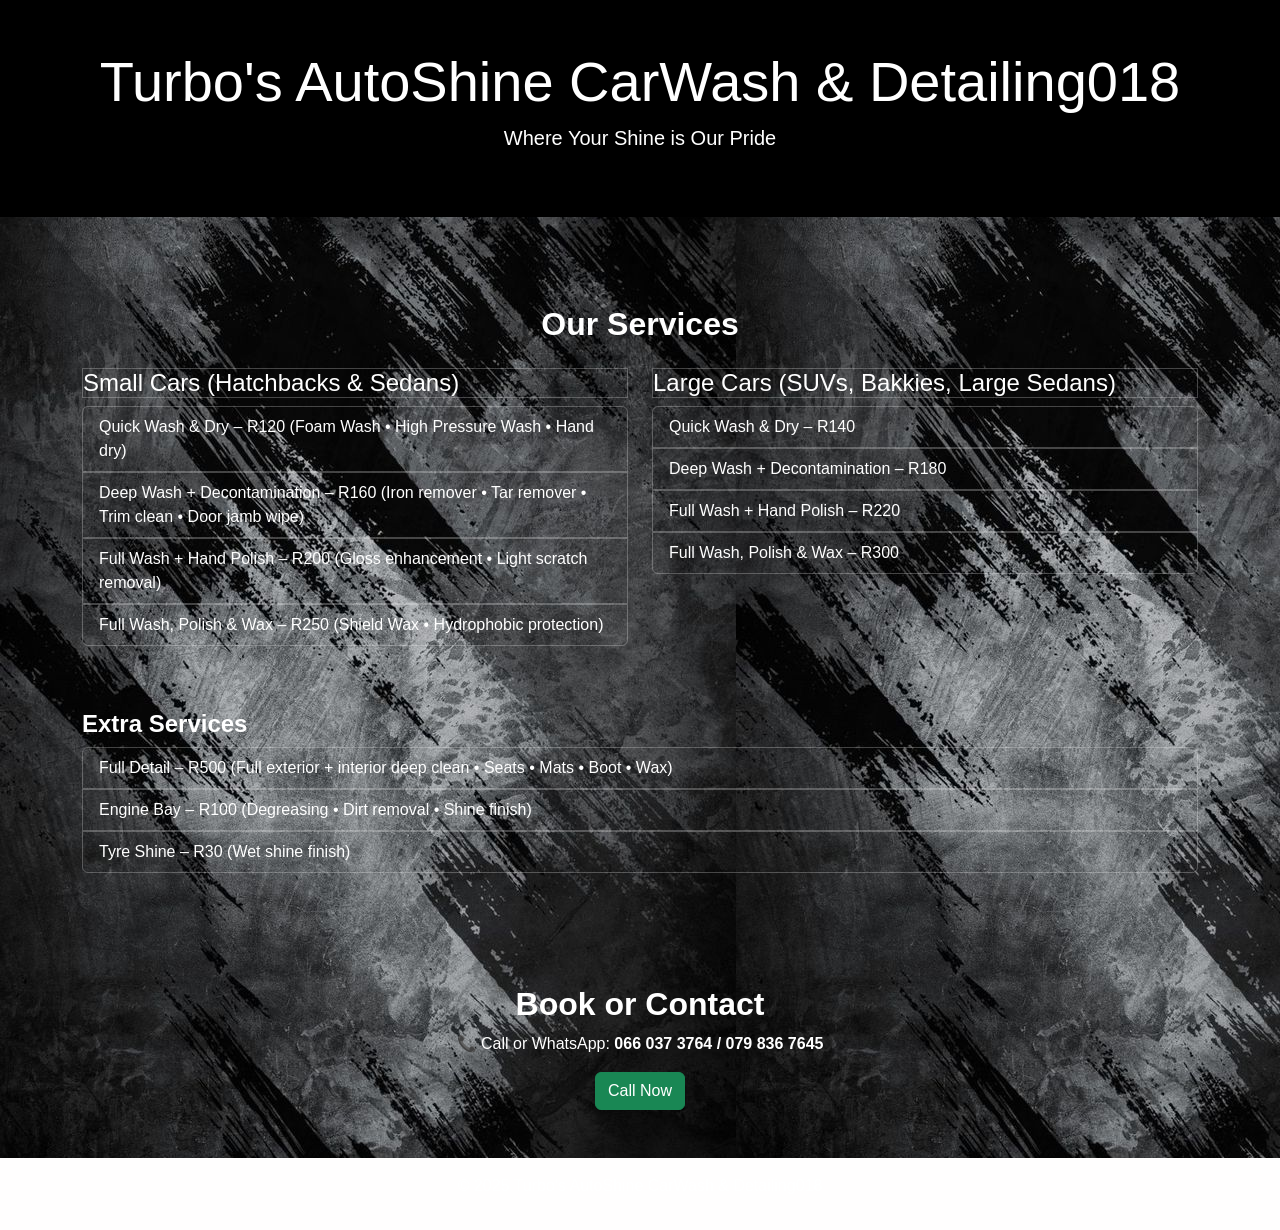
==== index.html @ 42264ca5 "website change" ====
<!DOCTYPE html>
<html lang="en">
<head>
  <meta charset="UTF-8">
  <meta name="viewport" content="width=device-width, initial-scale=1.0">
  <title>Turbo's AutoShine CarWash</title>

  <link href="https://cdn.jsdelivr.net/npm/bootstrap@5.3.2/dist/css/bootstrap.min.css" rel="stylesheet">
  <link href="https://cdnjs.cloudflare.com/ajax/libs/animate.css/4.1.1/animate.min.css" rel="stylesheet">
  <link rel="stylesheet" href="styles.css">

  <style>
    /* Make all service text white */
    .service-section h4,
    .service-section .list-group-item,
    .extra-services .list-group-item {
      color: white !important;
      background-color: transparent !important;
      border: 1px solid rgba(255,255,255,0.25) !important;
    }

    /* Make contact text white */
    .contact-text {
      color: white !important;
    }

    /* Logo styling */
    .top-logo {
      position: absolute;
      top: 20px;
      right: 20px;
      width: 90px;
    }
  </style>
</head>

<body>

  <!-- Logo -->
  <img src="your-logo.png" alt="Logo" class="top-logo">

  <!-- Hero Section -->
  <section class="hero animate__animated animate__fadeInDown text-center text-white py-5">
    <div class="container">
      <h1 class="display-4">Turbo's AutoShine CarWash & Detailing018</h1>
      <p class="lead">Where Your Shine is Our Pride</p>
    </div>
  </section>

  <!-- Services Section -->
  <section class="container py-5 animate__animated animate__fadeInUp">

    <h2 class="section-title text-center text-white">Our Services</h2>

    <div class="row mt-4">

      <!-- Small Cars -->
      <div class="col-md-6 service-section">
        <h4>Small Cars (Hatchbacks & Sedans)</h4>
        <ul class="list-group mb-4">
          <li class="list-group-item">Quick Wash & Dry – R120 (Foam Wash • High Pressure Wash • Hand dry)</li>
          <li class="list-group-item">Deep Wash + Decontamination – R160 (Iron remover • Tar remover • Trim clean • Door jamb wipe)</li>
          <li class="list-group-item">Full Wash + Hand Polish – R200 (Gloss enhancement • Light scratch removal)</li>
          <li class="list-group-item">Full Wash, Polish & Wax – R250 (Shield Wax • Hydrophobic protection)</li>
        </ul>
      </div>

      <!-- Large Cars -->
      <div class="col-md-6 service-section">
        <h4>Large Cars (SUVs, Bakkies, Large Sedans)</h4>
        <ul class="list-group mb-4">
          <li class="list-group-item">Quick Wash & Dry – R140</li>
          <li class="list-group-item">Deep Wash + Decontamination – R180</li>
          <li class="list-group-item">Full Wash + Hand Polish – R220</li>
          <li class="list-group-item">Full Wash, Polish & Wax – R300</li>
        </ul>
      </div>

    </div>

    <!-- Extra Services -->
    <h4 class="section-title text-white">Extra Services</h4>

    <ul class="list-group mb-4 extra-services">
      <li class="list-group-item">Full Detail – R500 (Full exterior + interior deep clean • Seats • Mats • Boot • Wax)</li>
      <li class="list-group-item">Engine Bay – R100 (Degreasing • Dirt removal • Shine finish)</li>
      <li class="list-group-item">Tyre Shine – R30 (Wet shine finish)</li>
    </ul>

  </section>

  <!-- Contact Section -->
  <section class="container text-center mb-5 animate__animated animate__fadeIn">
    <h2 class="section-title text-white">Book or Contact</h2>

    <p class="contact-text">📞 Call or WhatsApp: <strong>066 037 3764 / 079 836 7645</strong></p>

    <a href="tel:+27798367645" class="btn btn-success">Call Now</a>
  </section>

  <!-- Footer -->
  <footer class="footer animate__animated animate__fadeInUp text-center text-white py-3">
    <p>&copy; 2025 Turbo's AutoShine CarWash & Detailing018</p>
  </footer>

  <script src="https://cdn.jsdelivr.net/npm/bootstrap@5.3.2/dist/js/bootstrap.bundle.min.js"></script>
</body>
</html>
---- styles.css ----
body {
      font-family: 'Segoe UI', sans-serif;
      background-color: #f8f9fa;
      background-image: url(background.jpg);
    }
    .hero {
      background-color: #000;
      color: #fff;
      padding: 80px 20px;
      text-align: center;
    }
    .section-title {
      margin-top: 40px;
      color: #00cc44;
      font-weight: bold;

    }
    .price-card {
      border: 2px solid #00cc44;
      border-radius: 10px;
      margin-bottom: 20px;
      transition: transform 0.3s ease;
    }
    .price-card:hover {
      transform: scale(1.03);
    }
    .footer {
      background-color: #fffefe;
      color: #fff;
      padding: 20px 0;
      text-align: center;
    }
    .btn-green {
      background-color: #00cc44;
      color: #fff;
    }
    .btn-green:hover {
      background-color: #009933;
    }
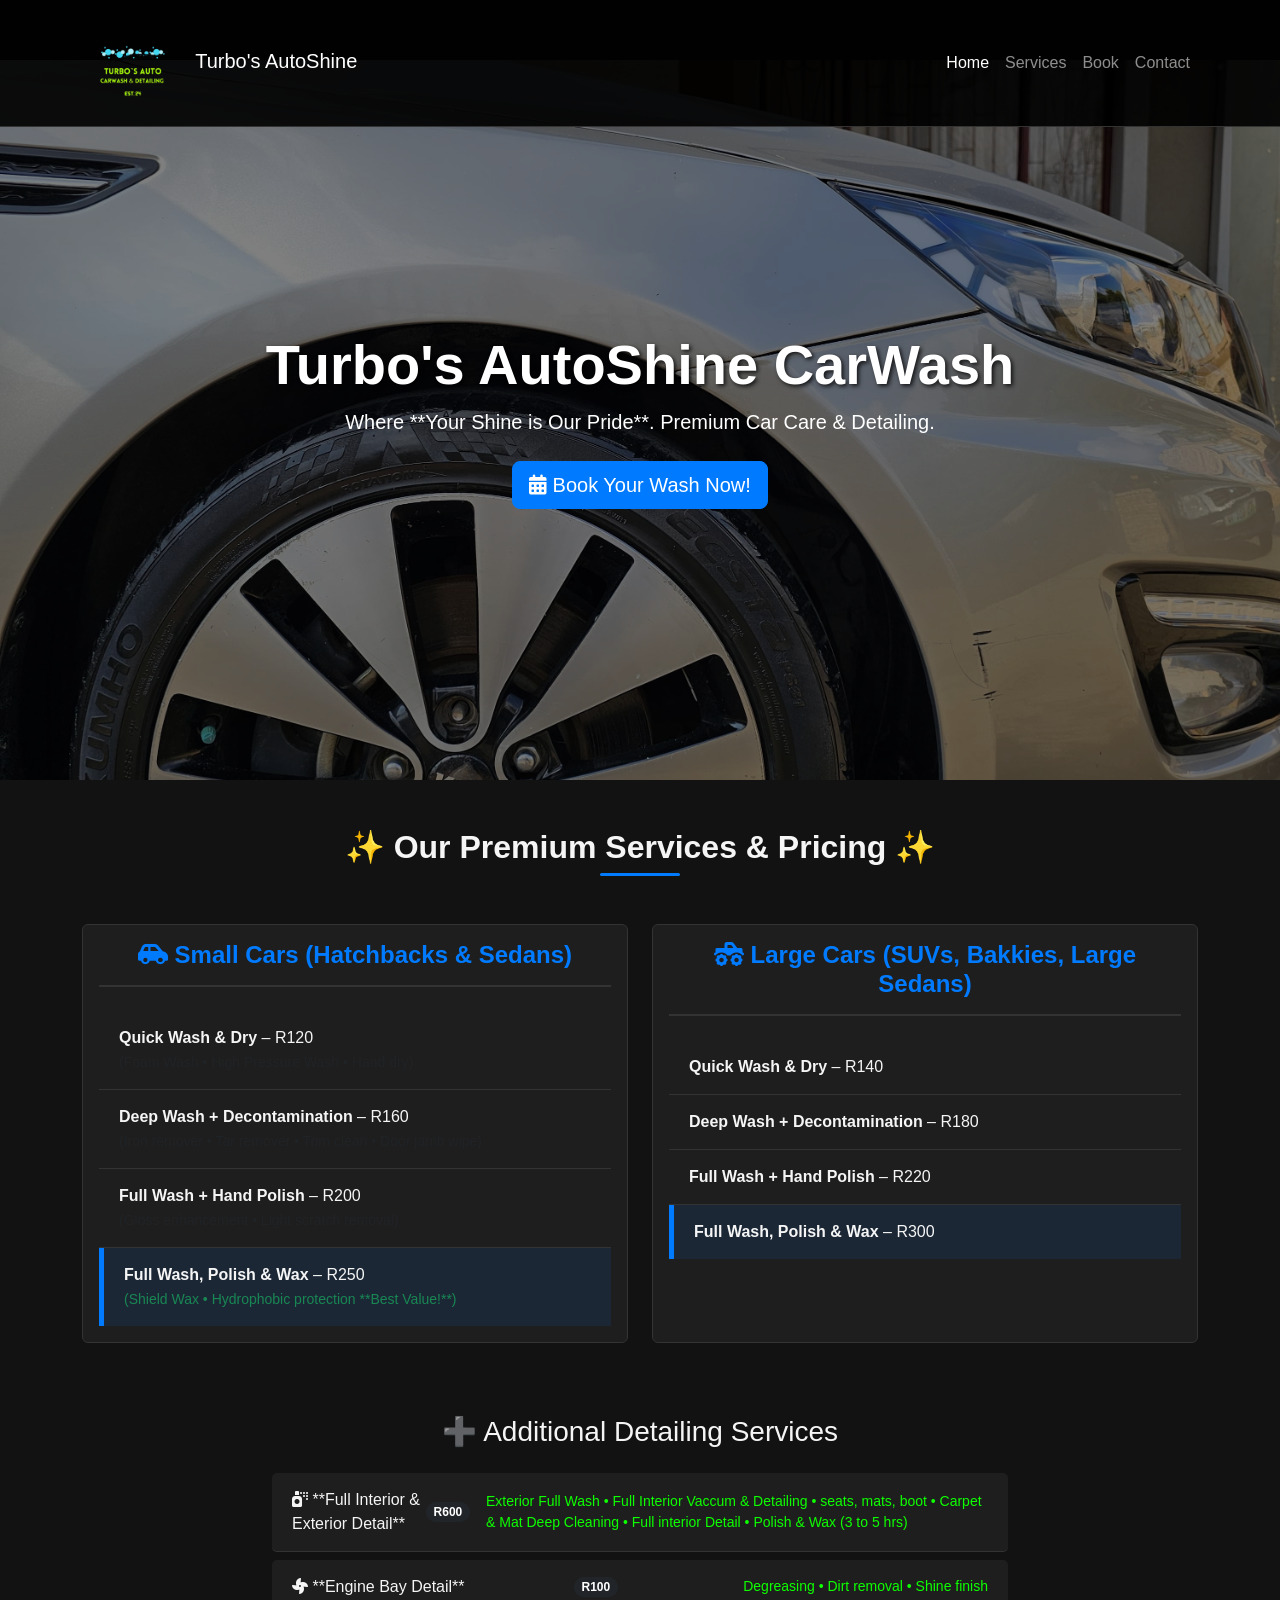
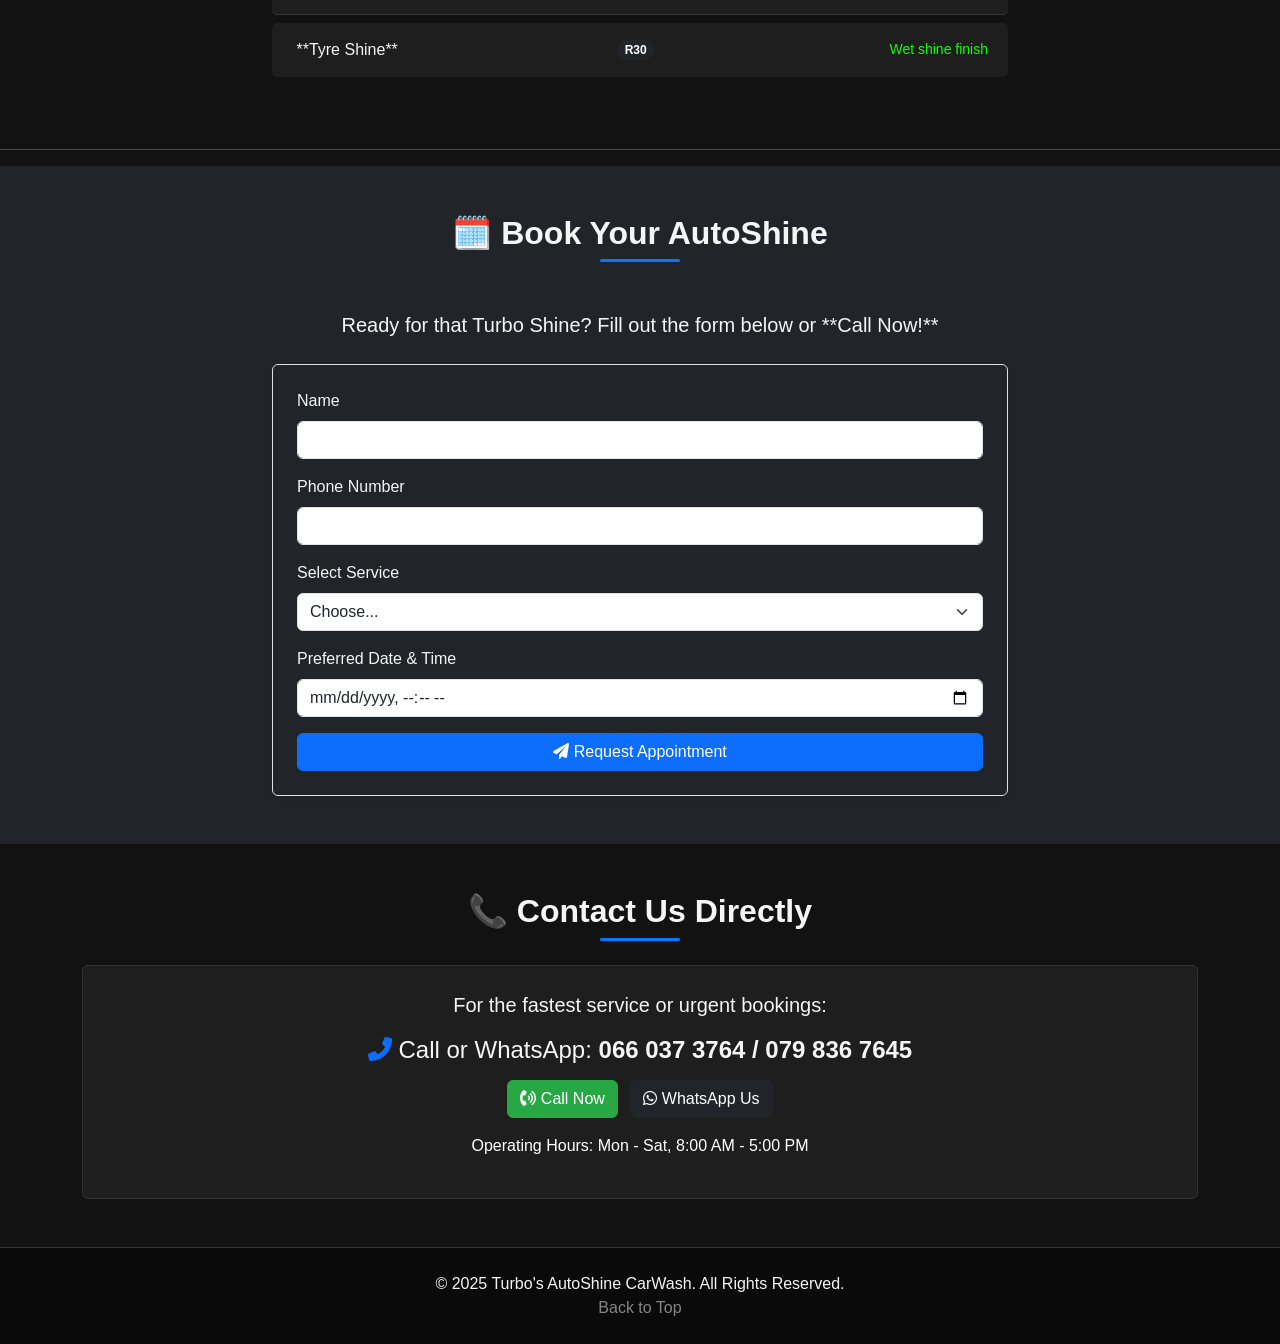
==== commit a6208c8e: "carwash" ====
--- a/index.html
+++ b/index.html
@@ -3,106 +3,254 @@
 <head>
   <meta charset="UTF-8">
   <meta name="viewport" content="width=device-width, initial-scale=1.0">
-  <title>Turbo's AutoShine CarWash</title>
+  <title>Turbo's AutoShine CarWash | Premium Detailing Services</title>
 
   <link href="https://cdn.jsdelivr.net/npm/bootstrap@5.3.2/dist/css/bootstrap.min.css" rel="stylesheet">
   <link href="https://cdnjs.cloudflare.com/ajax/libs/animate.css/4.1.1/animate.min.css" rel="stylesheet">
-  <link rel="stylesheet" href="styles.css">
-
-  <style>
-    /* Make all service text white */
-    .service-section h4,
-    .service-section .list-group-item,
-    .extra-services .list-group-item {
-      color: white !important;
-      background-color: transparent !important;
-      border: 1px solid rgba(255,255,255,0.25) !important;
-    }
-
-    /* Make contact text white */
-    .contact-text {
-      color: white !important;
-    }
-
-    /* Logo styling */
-    .top-logo {
-      position: absolute;
-      top: 20px;
-      right: 20px;
-      width: 90px;
-    }
-  </style>
+  <link rel="stylesheet" href="styles.css"> 
+  <link rel="stylesheet" href="https://cdnjs.cloudflare.com/ajax/libs/font-awesome/6.0.0-beta3/css/all.min.css">
 </head>
 
 <body>
 
-  <!-- Logo -->
-  <img src="your-logo.png" alt="Logo" class="top-logo">
-
-  <!-- Hero Section -->
-  <section class="hero animate__animated animate__fadeInDown text-center text-white py-5">
+  <div class="modal fade" id="successModal" tabindex="-1" aria-labelledby="successModalLabel" aria-hidden="true">
+    <div class="modal-dialog modal-dialog-centered">
+      <div class="modal-content">
+        <div class="modal-header bg-success text-white">
+          <h5 class="modal-title" id="successModalLabel">✅ Request Sent Successfully!</h5>
+          <button type="button" class="btn-close btn-close-white" data-bs-dismiss="modal" aria-label="Close"></button>
+        </div>
+        <div class="modal-body text-dark">
+          <p>Thank you for booking with **Turbo's AutoShine**!</p>
+          <p>Your request has been sent and will be **confirmed via WhatsApp or SMS** shortly. Please ensure your phone number is correct.</p>
+          <p class="small mt-3">We look forward to shining your ride!</p>
+        </div>
+        <div class="modal-footer">
+          <button type="button" class="btn btn-secondary" data-bs-dismiss="modal">Close</button>
+        </div>
+      </div>
+    </div>
+  </div>
+
+
+  <nav class="navbar navbar-expand-lg navbar-dark fixed-top">
     <div class="container">
-      <h1 class="display-4">Turbo's AutoShine CarWash & Detailing018</h1>
-      <p class="lead">Where Your Shine is Our Pride</p>
-    </div>
+      <a class="navbar-brand" href="#">
+        <img src="turboscarwashlogo2025.png" alt="Turbo's AutoShine Logo" class="nav-logo me-2">
+        Turbo's AutoShine
+      </a>
+      <button class="navbar-toggler" type="button" data-bs-toggle="collapse" data-bs-target="#navbarNav" aria-controls="navbarNav" aria-expanded="false" aria-label="Toggle navigation">
+        <span class="navbar-toggler-icon"></span>
+      </button>
+      <div class="collapse navbar-collapse" id="navbarNav">
+        <ul class="navbar-nav ms-auto">
+          <li class="nav-item">
+            <a class="nav-link active" aria-current="page" href="#hero">Home</a>
+          </li>
+          <li class="nav-item">
+            <a class="nav-link" href="#services">Services</a>
+          </li>
+          <li class="nav-item">
+            <a class="nav-link" href="#booking">Book</a>
+          </li>
+          <li class="nav-item">
+            <a class="nav-link" href="#contact">Contact</a>
+          </li>
+        </ul>
+      </div>
+    </div>
+  </nav>
+
+  <header id="hero" class="hero-section text-center text-white d-flex align-items-center">
+    <div class="container animate__animated animate__fadeInDown">
+      <h1 class="display-3 fw-bold">Turbo's AutoShine CarWash</h1>
+      <p class="lead mb-4">Where **Your Shine is Our Pride**. Premium Car Care & Detailing.</p>
+      <a href="#booking" class="btn btn-primary btn-lg animate__animated animate__pulse animate__infinite">
+        <i class="fas fa-calendar-alt"></i> Book Your Wash Now!
+      </a>
+    </div>
+  </header>
+
+  <section id="services" class="container py-5">
+    <h2 class="section-title text-center mb-5 animate__animated animate__fadeIn">✨ Our Premium Services & Pricing ✨</h2>
+    
+    <div class="row">
+
+      <div class="col-lg-6 mb-4 animate__animated animate__fadeInLeft">
+        <div class="card service-card h-100">
+          <div class="card-body">
+            <h4 class="card-title text-center mb-4"><i class="fas fa-car-side"></i> Small Cars (Hatchbacks & Sedans)</h4>
+            <ul class="list-group list-group-flush">
+              <li class="list-group-item">
+                <span class="fw-bold">Quick Wash & Dry</span> – R120 
+                <br><small class="text-muted">(Foam Wash • High Pressure Wash • Hand dry)</small>
+              </li>
+              <li class="list-group-item">
+                <span class="fw-bold">Deep Wash + Decontamination</span> – R160 
+                <br><small class="text-muted">(Iron remover • Tar remover • Trim clean • Door jamb wipe)</small>
+              </li>
+              <li class="list-group-item">
+                <span class="fw-bold">Full Wash + Hand Polish</span> – R200 
+                <br><small class="text-muted">(Gloss enhancement • Light scratch removal)</small>
+              </li>
+              <li class="list-group-item highlight-item">
+                <span class="fw-bold">Full Wash, Polish & Wax</span> – R250 
+                <br><small class="text-success">(Shield Wax • Hydrophobic protection **Best Value!**)</small>
+              </li>
+            </ul>
+          </div>
+        </div>
+      </div>
+
+      <div class="col-lg-6 mb-4 animate__animated animate__fadeInRight">
+        <div class="card service-card h-100">
+          <div class="card-body">
+            <h4 class="card-title text-center mb-4"><i class="fas fa-truck-monster"></i> Large Cars (SUVs, Bakkies, Large Sedans)</h4>
+            <ul class="list-group list-group-flush">
+              <li class="list-group-item"><span class="fw-bold">Quick Wash & Dry</span> – R140</li>
+              <li class="list-group-item"><span class="fw-bold">Deep Wash + Decontamination</span> – R180</li>
+              <li class="list-group-item"><span class="fw-bold">Full Wash + Hand Polish</span> – R220</li>
+              <li class="list-group-item highlight-item"><span class="fw-bold">Full Wash, Polish & Wax</span> – R300</li>
+            </ul>
+          </div>
+        </div>
+      </div>
+    </div>
+
+    <h3 class="text-center mt-5 mb-4 animate__animated animate__fadeIn">➕ Additional Detailing Services</h3>
+    <div class="row justify-content-center animate__animated animate__fadeInUp">
+      <div class="col-lg-8">
+        <ul class="list-group list-group-flush extra-services-list">
+          <li class="list-group-item d-flex justify-content-between align-items-center">
+            <span><i class="fas fa-spray-can"></i> **Full Interior & Exterior Detail**</span>
+            <span class="badge bg-dark rounded-pill">R600</span>
+            <small class="ms-3 text-muted">Exterior Full Wash • Full Interior Vaccum & Detailing • seats, mats, boot • Carpet & Mat Deep Cleaning • Full interior Detail • Polish & Wax (3 to 5 hrs)</small>
+          </li>
+          <li class="list-group-item d-flex justify-content-between align-items-center">
+            <span><i class="fas fa-fan"></i> **Engine Bay Detail**</span>
+            <span class="badge bg-dark rounded-pill">R100</span>
+            <small class="ms-3 text-muted">Degreasing • Dirt removal • Shine finish</small>
+          </li>
+          <li class="list-group-item d-flex justify-content-between align-items-center">
+            <span><i class="fas fa-tire"></i> **Tyre Shine**</span>
+            <span class="badge bg-dark rounded-pill">R30</span>
+            <small class="ms-3 text-muted">Wet shine finish</small>
+          </li>
+        </ul>
+      </div>
+    </div>
+
   </section>
 
-  <!-- Services Section -->
-  <section class="container py-5 animate__animated animate__fadeInUp">
-
-    <h2 class="section-title text-center text-white">Our Services</h2>
-
-    <div class="row mt-4">
-
-      <!-- Small Cars -->
-      <div class="col-md-6 service-section">
-        <h4>Small Cars (Hatchbacks & Sedans)</h4>
-        <ul class="list-group mb-4">
-          <li class="list-group-item">Quick Wash & Dry – R120 (Foam Wash • High Pressure Wash • Hand dry)</li>
-          <li class="list-group-item">Deep Wash + Decontamination – R160 (Iron remover • Tar remover • Trim clean • Door jamb wipe)</li>
-          <li class="list-group-item">Full Wash + Hand Polish – R200 (Gloss enhancement • Light scratch removal)</li>
-          <li class="list-group-item">Full Wash, Polish & Wax – R250 (Shield Wax • Hydrophobic protection)</li>
-        </ul>
-      </div>
-
-      <!-- Large Cars -->
-      <div class="col-md-6 service-section">
-        <h4>Large Cars (SUVs, Bakkies, Large Sedans)</h4>
-        <ul class="list-group mb-4">
-          <li class="list-group-item">Quick Wash & Dry – R140</li>
-          <li class="list-group-item">Deep Wash + Decontamination – R180</li>
-          <li class="list-group-item">Full Wash + Hand Polish – R220</li>
-          <li class="list-group-item">Full Wash, Polish & Wax – R300</li>
-        </ul>
-      </div>
-
-    </div>
-
-    <!-- Extra Services -->
-    <h4 class="section-title text-white">Extra Services</h4>
-
-    <ul class="list-group mb-4 extra-services">
-      <li class="list-group-item">Full Detail – R500 (Full exterior + interior deep clean • Seats • Mats • Boot • Wax)</li>
-      <li class="list-group-item">Engine Bay – R100 (Degreasing • Dirt removal • Shine finish)</li>
-      <li class="list-group-item">Tyre Shine – R30 (Wet shine finish)</li>
-    </ul>
-
+  <hr>
+
+  <section id="booking" class="py-5 bg-dark">
+    <div class="container">
+      <h2 class="section-title text-center mb-5 animate__animated animate__fadeIn">🗓️ Book Your AutoShine</h2>
+      <div class="row justify-content-center">
+        <div class="col-lg-8">
+          <p class="text-center mb-4 lead">Ready for that Turbo Shine? Fill out the form below or **Call Now!**</p>
+          
+          <form 
+            id="bookingForm" 
+            action="https://formspree.io/f/xwpgpaoy"  method="POST" 
+            class="p-4 border rounded shadow-sm animate__animated animate__fadeInUp"
+          >
+            <div class="mb-3">
+              <label for="name" class="form-label">Name</label>
+              <input type="text" class="form-control" id="name" name="Name" required> </div>
+            
+            <div class="mb-3">
+              <label for="phone" class="form-label">Phone Number</label>
+              <input type="tel" class="form-control" id="phone" name="Phone Number" required> </div>
+            
+            <div class="mb-3">
+              <label for="service" class="form-label">Select Service</label>
+              <select class="form-select" id="service" name="Service Package" required> <option selected disabled value="">Choose...</option>
+                <option>Small Car: Quick Wash & Dry - (R120)</option>
+                <option>Small Car: DeepWash & Decontamination - (R160)</option>
+                <option>Small Car: Full Wash & Hand Polish (R200)</option>
+                <option>Small Car: Full Wash, Polish & Wax - (R250)</option>
+                <option>Large Car: Quick Wash & Dry - (R140)</option>
+                <option>Small Car: DeepWash & Decontamination - (R180)</option>
+                <option>Small Car: Full Wash & Hand Polish (R220)</option>
+                <option>Large Car: Full Wash, Polish & Wax - (R300)</option>
+                <option>Full Detail (R600)</option>
+                <option>Other / Custom</option>
+              </select>
+            </div>
+            
+            <div class="mb-3">
+              <label for="appointmentDate" class="form-label">Preferred Date & Time</label>
+              <input type="datetime-local" class="form-control" id="appointmentDate" name="Preferred Date & Time"> </div>
+            
+            <button type="submit" class="btn btn-primary w-100"><i class="fas fa-paper-plane"></i> Request Appointment</button> 
+          </form>
+        </div>
+      </div>
+    </div>
   </section>
 
-  <!-- Contact Section -->
-  <section class="container text-center mb-5 animate__animated animate__fadeIn">
-    <h2 class="section-title text-white">Book or Contact</h2>
-
-    <p class="contact-text">📞 Call or WhatsApp: <strong>066 037 3764 / 079 836 7645</strong></p>
-
-    <a href="tel:+27798367645" class="btn btn-success">Call Now</a>
+  <section id="contact" class="container text-center py-5">
+    <h2 class="section-title mb-4 animate__animated animate__fadeIn">📞 Contact Us Directly</h2>
+    
+    <div class="contact-info p-4 border rounded animate__animated animate__fadeInUp">
+      <p class="lead">For the fastest service or urgent bookings:</p>
+      <p class="h4 mb-3">
+        <i class="fas fa-phone-alt text-primary"></i> Call or WhatsApp: 
+        <br class="d-md-none">
+        <strong>066 037 3764 / 079 836 7645</strong>
+      </p>
+
+      <a href="tel:+27798367645" class="btn btn-success me-2"><i class="fas fa-phone-volume"></i> Call Now</a>
+      <a href="https://wa.me/27798367645" class="btn btn-dark"><i class="fab fa-whatsapp"></i> WhatsApp Us</a>
+      
+      <p class="mt-3 text-muted">Operating Hours: Mon - Sat, 8:00 AM - 5:00 PM</p>
+    </div>
+
   </section>
 
-  <!-- Footer -->
-  <footer class="footer animate__animated animate__fadeInUp text-center text-white py-3">
-    <p>&copy; 2025 Turbo's AutoShine CarWash & Detailing018</p>
+  <footer class="footer text-center py-4">
+    <p class="m-0">&copy; 2025 Turbo's AutoShine CarWash. All Rights Reserved.</p>
+    <p class="m-0"><a href="#hero" class="text-white-50 text-decoration-none">Back to Top</a></p>
   </footer>
 
+  <script>
+    document.addEventListener('DOMContentLoaded', () => {
+        const form = document.getElementById('bookingForm');
+        
+        form.addEventListener('submit', async function (event) {
+            // Prevent the default form submission (which reloads the page)
+            event.preventDefault(); 
+            
+            // Get the Formspree action URL
+            const action = event.target.action;
+            const data = new FormData(event.target);
+            
+            // Submit the form data to Formspree
+            const response = await fetch(action, {
+                method: 'POST',
+                body: data,
+                headers: {
+                    'Accept': 'application/json'
+                }
+            });
+
+            if (response.ok) {
+                // 1. Show the success message modal (text confirmation)
+                const successModal = new bootstrap.Modal(document.getElementById('successModal'));
+                successModal.show();
+                
+                // 2. Clear the form fields
+                form.reset();
+
+            } else {
+                // Form submission failed 
+                alert("Oops! There was a problem sending your request. Please try again or call us.");
+            }
+        });
+    });
+  </script>
   <script src="https://cdn.jsdelivr.net/npm/bootstrap@5.3.2/dist/js/bootstrap.bundle.min.js"></script>
 </body>
-</html>
+</html>
--- a/styles.css
+++ b/styles.css
@@ -1,39 +1,149 @@
+/* General Body and Typography */
 body {
-      font-family: 'Segoe UI', sans-serif;
-      background-color: #f8f9fa;
-      background-image: url(background.jpg);
-    }
-    .hero {
-      background-color: #000;
-      color: #fff;
-      padding: 80px 20px;
-      text-align: center;
-    }
-    .section-title {
-      margin-top: 40px;
-      color: #00cc44;
-      font-weight: bold;
+    background-color: #121212; /* Dark background */
+    color: #f5f5f5; /* Light text for contrast */
+    font-family: 'Segoe UI', Tahoma, Geneva, Verdana, sans-serif;
+    padding-top: 60px; /* Space for fixed navbar */
+}
 
-    }
-    .price-card {
-      border: 2px solid #00cc44;
-      border-radius: 10px;
-      margin-bottom: 20px;
-      transition: transform 0.3s ease;
-    }
-    .price-card:hover {
-      transform: scale(1.03);
-    }
-    .footer {
-      background-color: #fffefe;
-      color: #fff;
-      padding: 20px 0;
-      text-align: center;
-    }
-    .btn-green {
-      background-color: #00cc44;
-      color: #fff;
-    }
-    .btn-green:hover {
-      background-color: #009933;
-    }+a {
+    color: #007bff; /* Bootstrap primary color */
+    text-decoration: none;
+}
+
+a:hover {
+    color: #0056b3;
+}
+.section-title {
+    font-weight: 700;
+    color: #f5f5f5;
+    position: relative;
+    padding-bottom: 10px;
+}
+
+.section-title::after {
+    content: '';
+    position: absolute;
+    left: 50%;
+    bottom: 0;
+    transform: translateX(-50%);
+    height: 3px;
+    width: 80px;
+    background-color: #007bff; /* Primary color separator */
+    border-radius: 2px;
+}
+
+/* --- Navigation --- */
+.navbar {
+    background-color: rgba(0, 0, 0, 0.9); /* Slightly transparent dark background */
+    border-bottom: 1px solid #333;
+}
+
+.nav-logo {
+    width: 100px; /* Smaller logo in navbar */
+}
+
+/* --- Hero Section --- */
+.hero-section {
+    min-height: 80vh;
+    background: url('13.jpg') no-repeat center center/cover; /* REPLACE with your image */
+    background-attachment: fixed; /* Parallax effect */
+    position: relative;
+    padding: 150px 0;
+}
+
+.hero-section::before {
+    content: '';
+    position: absolute;
+    top: 0;
+    left: 0;
+    right: 0;
+    bottom: 0;
+    background-color: rgba(0, 0, 0, 0.5); /* Dark overlay for text readability */
+}
+
+.hero-section .container {
+    position: relative;
+    z-index: 10;
+}
+
+.hero-section h1 {
+    font-size: 3.5rem;
+    text-shadow: 2px 2px 4px rgba(0, 0, 0, 0.8);
+}
+
+.hero-section .btn-primary {
+    background-color: #007bff;
+    border-color: #007bff;
+    transition: all 0.3s ease;
+}
+#services .extra-services-list .text-muted {
+    color: #0eff01 !important; /* Example: Changed to a bright yellow */
+}
+#contact p.text-muted {
+    color: #ffffff !important; /* Example: Changed to White */
+}
+.hero-section .btn-primary:hover {
+    background-color: #0056b3;
+    border-color: #0056b3;
+    transform: scale(1.05);
+}
+
+/* --- Services Section --- */
+.service-card {
+    background-color: #1e1e1e; /* Slightly lighter dark background for cards */
+    border: 1px solid #333;
+    transition: transform 0.3s ease, box-shadow 0.3s ease;
+}
+
+.service-card:hover {
+    transform: translateY(-5px);
+    box-shadow: 0 10px 20px rgba(0, 0, 0, 0.5);
+}
+
+.service-card .card-title {
+    color: #007bff;
+    font-weight: 600;
+    border-bottom: 2px solid #333;
+    padding-bottom: 15px;
+}
+
+.list-group-item {
+    background-color: transparent !important;
+    color: #f5f5f5 !important;
+    border-color: #333 !important;
+    padding: 15px 20px;
+}
+
+.highlight-item {
+    background-color: rgba(0, 123, 255, 0.1) !important; /* Light blue tint for best value */
+    border-left: 5px solid #007bff !important;
+}
+
+.extra-services-list .list-group-item {
+    background-color: #1e1e1e !important;
+    margin-bottom: 8px;
+    border-radius: 5px;
+}
+
+/* --- Footer --- */
+.footer {
+    background-color: #0a0a0a;
+    border-top: 1px solid #333;
+}
+
+/* --- Contact Info --- */
+.contact-info {
+    background-color: #1e1e1e;
+    border-color: #333 !important;
+}
+
+.contact-info .btn-success {
+    background-color: #28a745;
+    border-color: #28a745;
+}
+
+.contact-info .btn-success:hover {
+    background-color: #1e7e34;
+    border-color: #1c7430;
+}
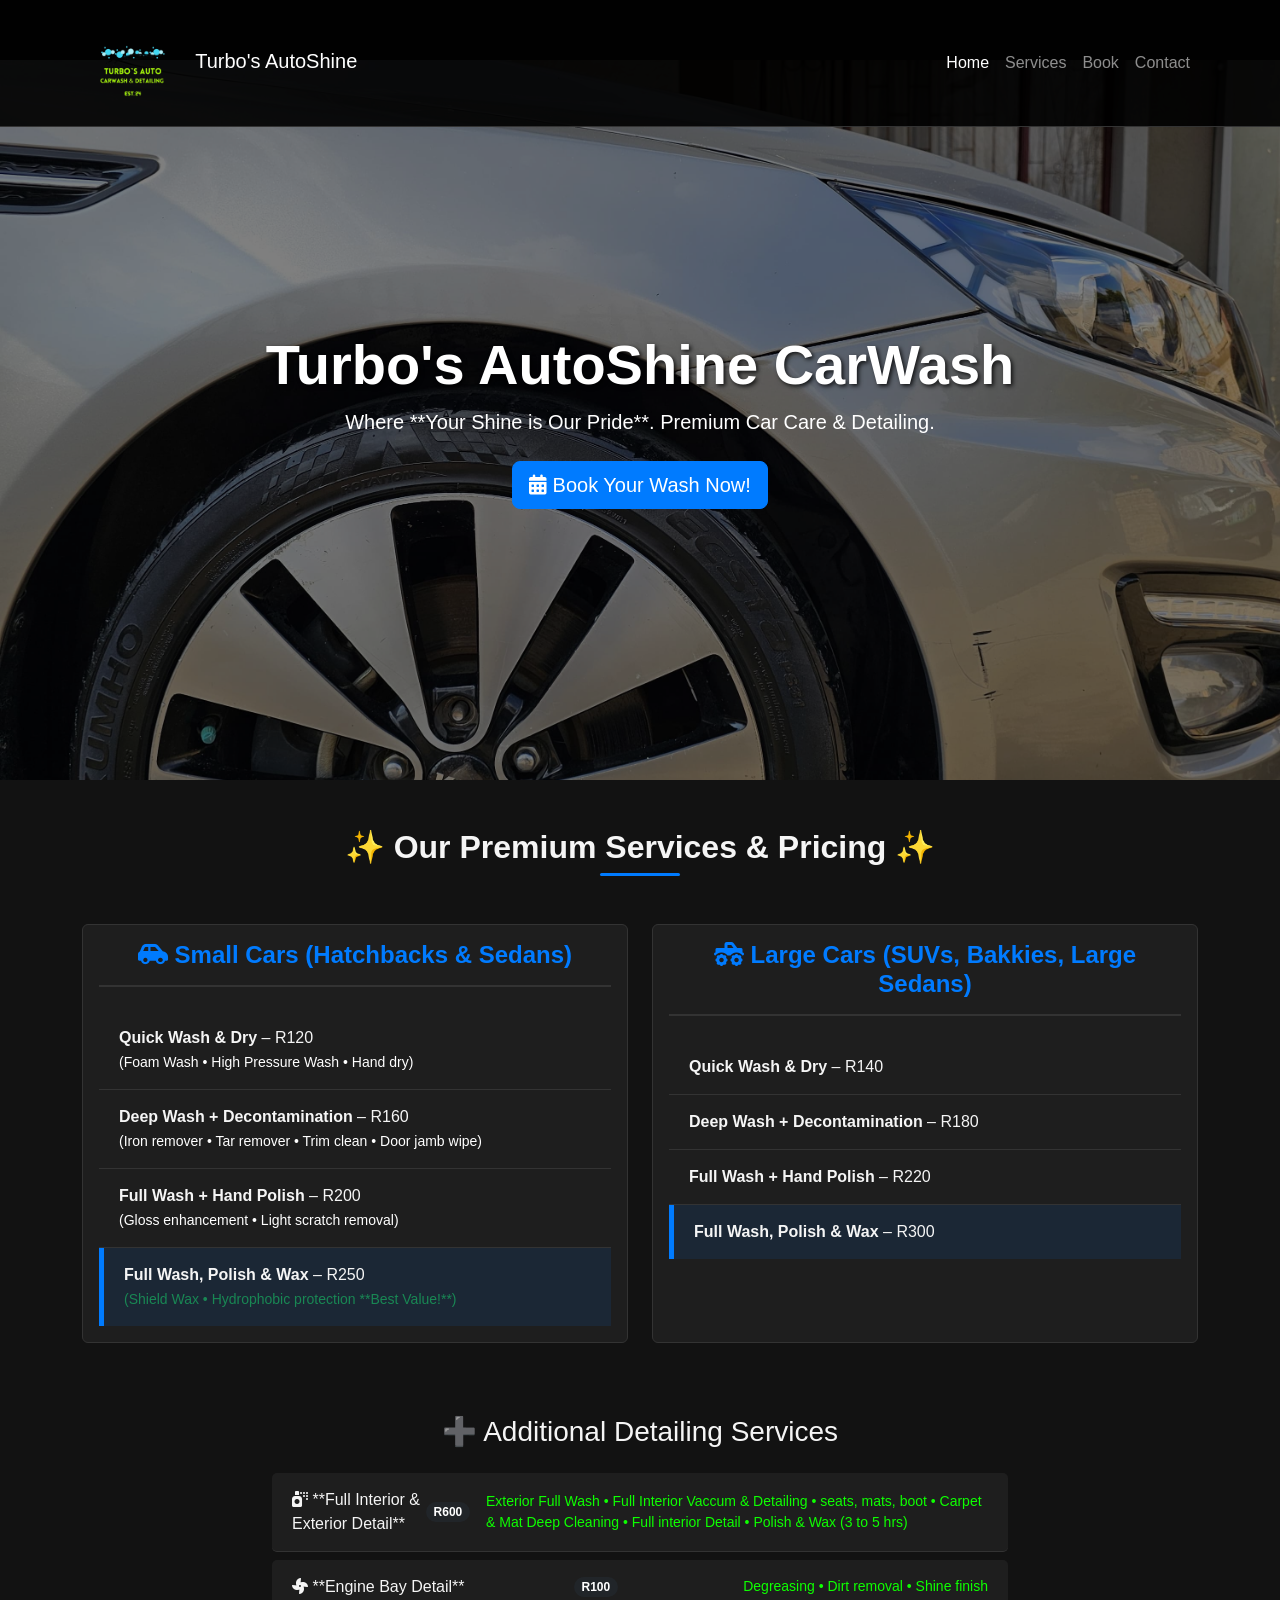
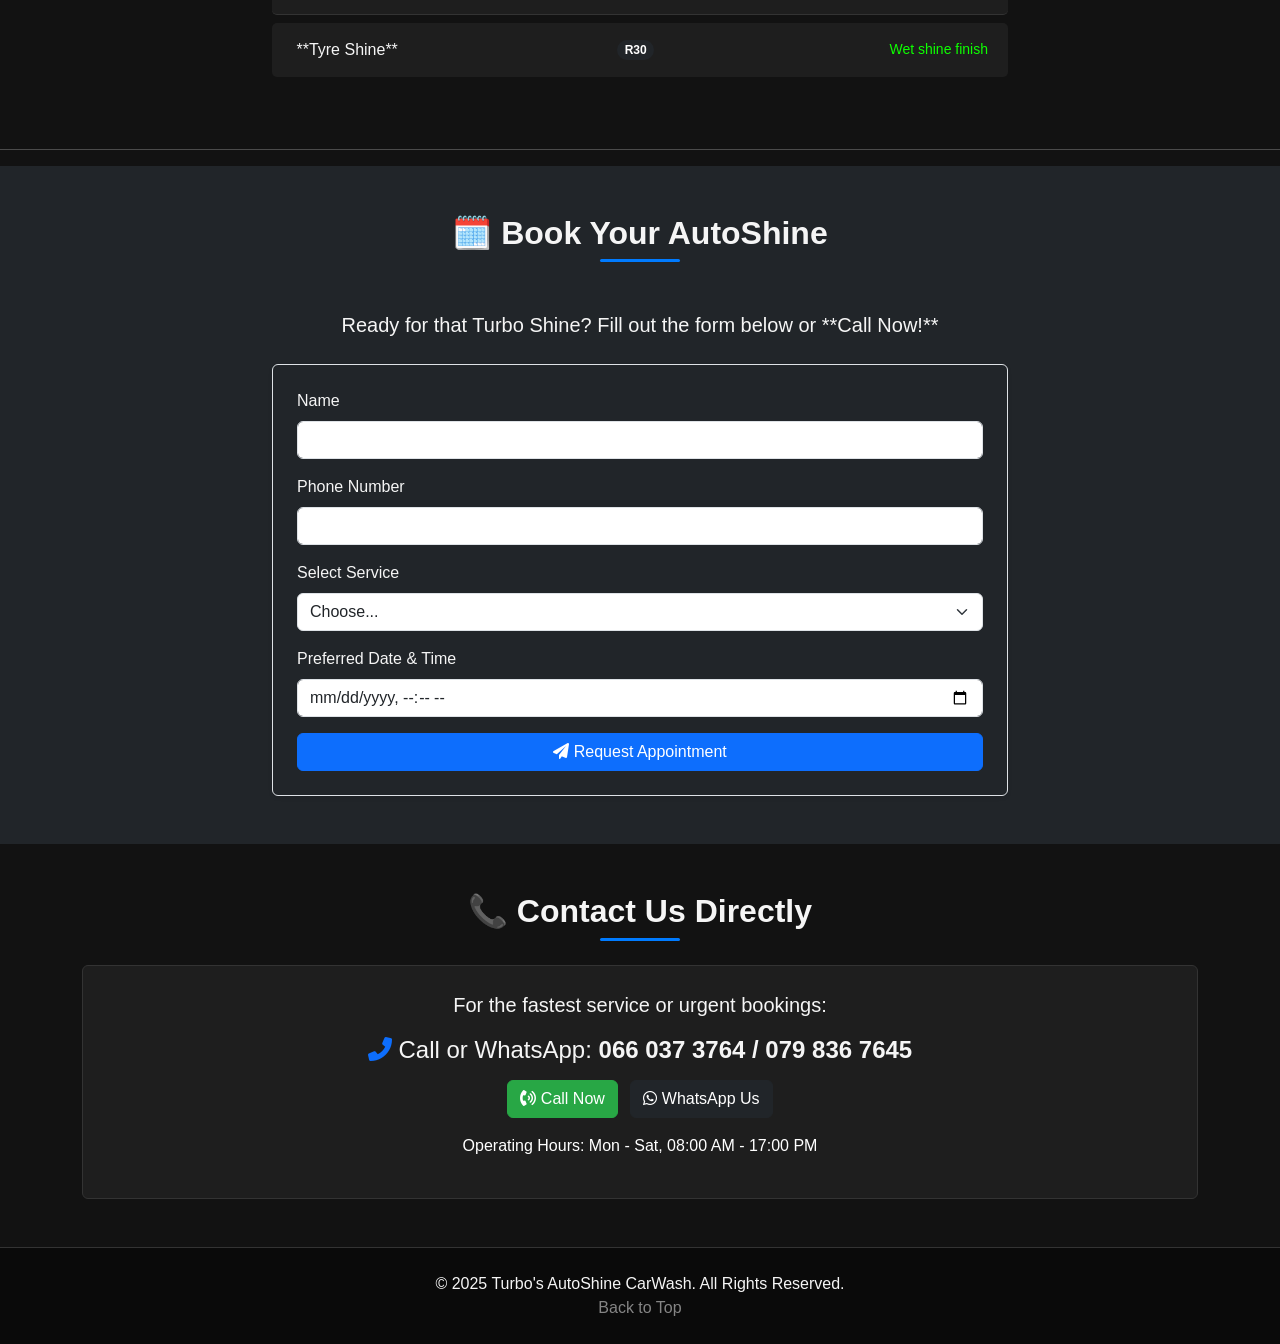
==== commit bc4d625d: "text color change" ====
--- a/index.html
+++ b/index.html
@@ -205,7 +205,7 @@
       <a href="tel:+27798367645" class="btn btn-success me-2"><i class="fas fa-phone-volume"></i> Call Now</a>
       <a href="https://wa.me/27798367645" class="btn btn-dark"><i class="fab fa-whatsapp"></i> WhatsApp Us</a>
       
-      <p class="mt-3 text-muted">Operating Hours: Mon - Sat, 8:00 AM - 5:00 PM</p>
+      <p class="mt-3 text-muted">Operating Hours: Mon - Sat, 08:00 AM - 17:00 PM</p>
     </div>
 
   </section>
--- a/styles.css
+++ b/styles.css
@@ -80,6 +80,9 @@
 #services .extra-services-list .text-muted {
     color: #0eff01 !important; /* Example: Changed to a bright yellow */
 }
+.service-card .list-group-item .text-muted {
+    color: #ffffff !important; /* Example: Changed to Bootstrap's Primary Blue */
+}
 #contact p.text-muted {
     color: #ffffff !important; /* Example: Changed to White */
 }
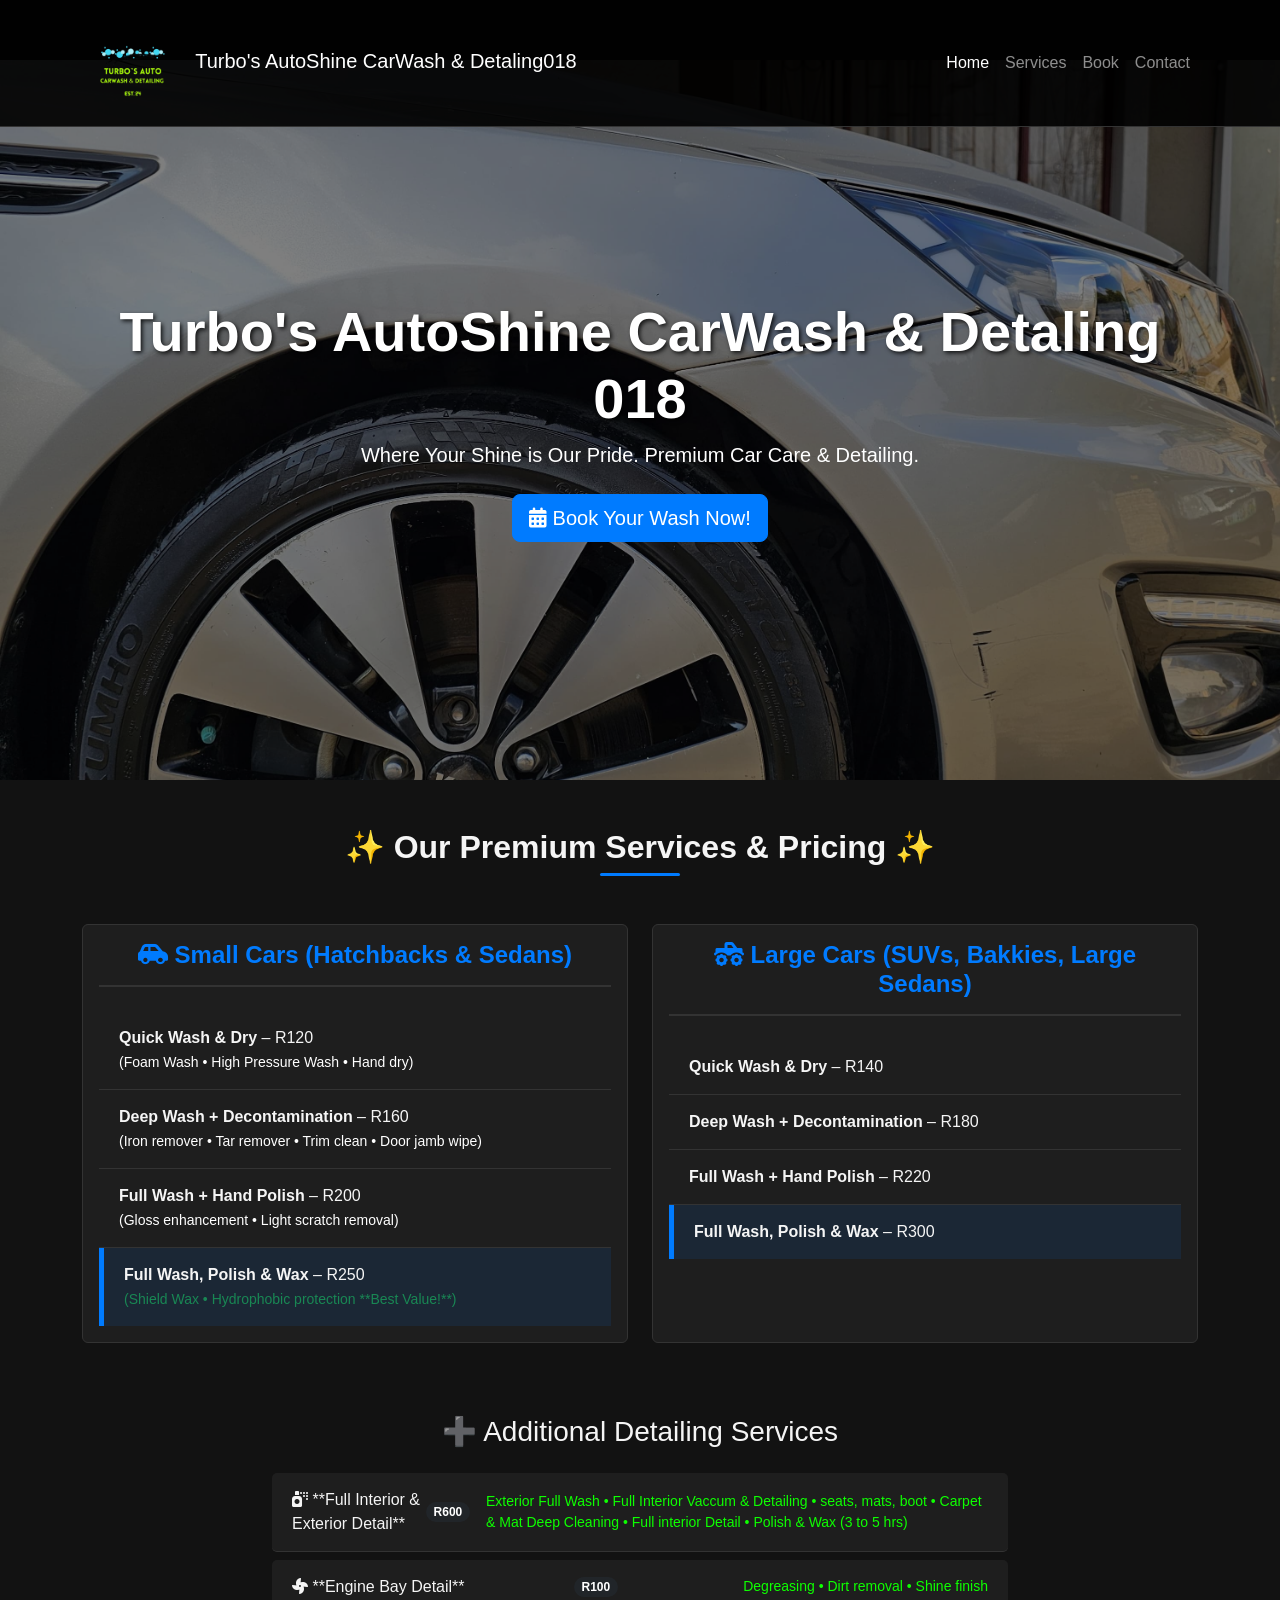
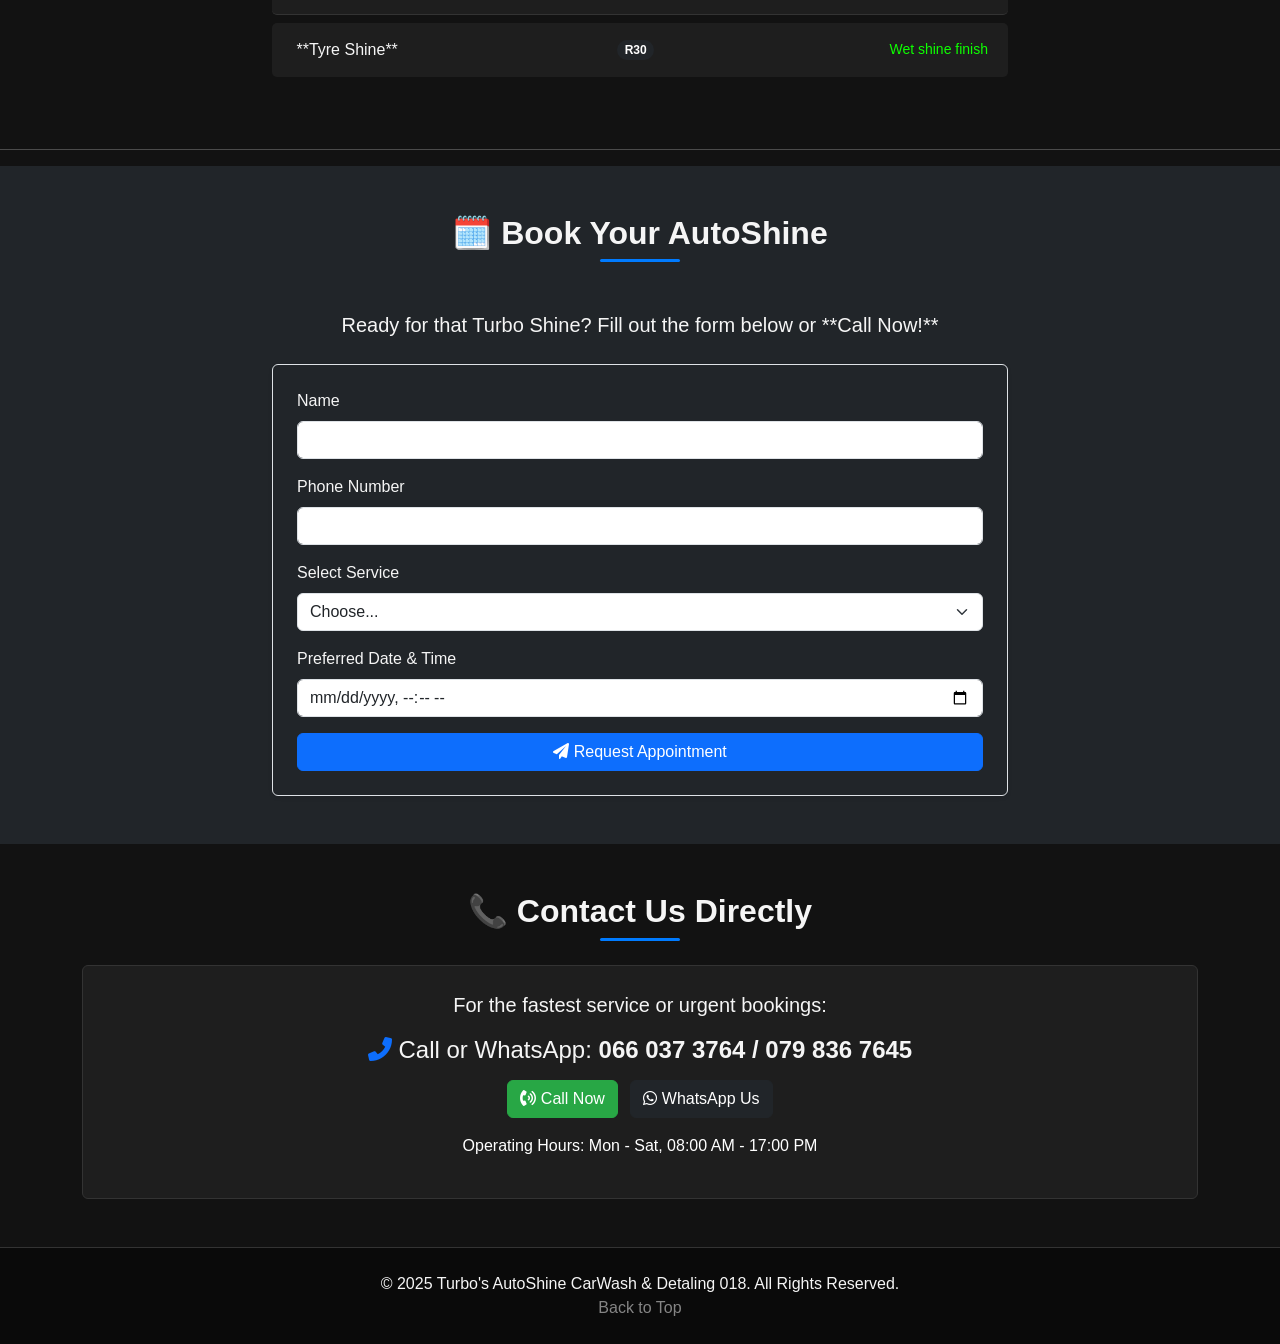
==== commit 05fc64df: "small changes" ====
--- a/index.html
+++ b/index.html
@@ -37,7 +37,7 @@
     <div class="container">
       <a class="navbar-brand" href="#">
         <img src="turboscarwashlogo2025.png" alt="Turbo's AutoShine Logo" class="nav-logo me-2">
-        Turbo's AutoShine
+        Turbo's AutoShine CarWash & Detaling018
       </a>
       <button class="navbar-toggler" type="button" data-bs-toggle="collapse" data-bs-target="#navbarNav" aria-controls="navbarNav" aria-expanded="false" aria-label="Toggle navigation">
         <span class="navbar-toggler-icon"></span>
@@ -63,8 +63,8 @@
 
   <header id="hero" class="hero-section text-center text-white d-flex align-items-center">
     <div class="container animate__animated animate__fadeInDown">
-      <h1 class="display-3 fw-bold">Turbo's AutoShine CarWash</h1>
-      <p class="lead mb-4">Where **Your Shine is Our Pride**. Premium Car Care & Detailing.</p>
+      <h1 class="display-3 fw-bold">Turbo's AutoShine CarWash & Detaling 018</h1>
+      <p class="lead mb-4">Where Your Shine is Our Pride. Premium Car Care & Detailing.</p>
       <a href="#booking" class="btn btn-primary btn-lg animate__animated animate__pulse animate__infinite">
         <i class="fas fa-calendar-alt"></i> Book Your Wash Now!
       </a>
@@ -211,7 +211,7 @@
   </section>
 
   <footer class="footer text-center py-4">
-    <p class="m-0">&copy; 2025 Turbo's AutoShine CarWash. All Rights Reserved.</p>
+    <p class="m-0">&copy; 2025 Turbo's AutoShine CarWash & Detaling 018. All Rights Reserved.</p>
     <p class="m-0"><a href="#hero" class="text-white-50 text-decoration-none">Back to Top</a></p>
   </footer>
 
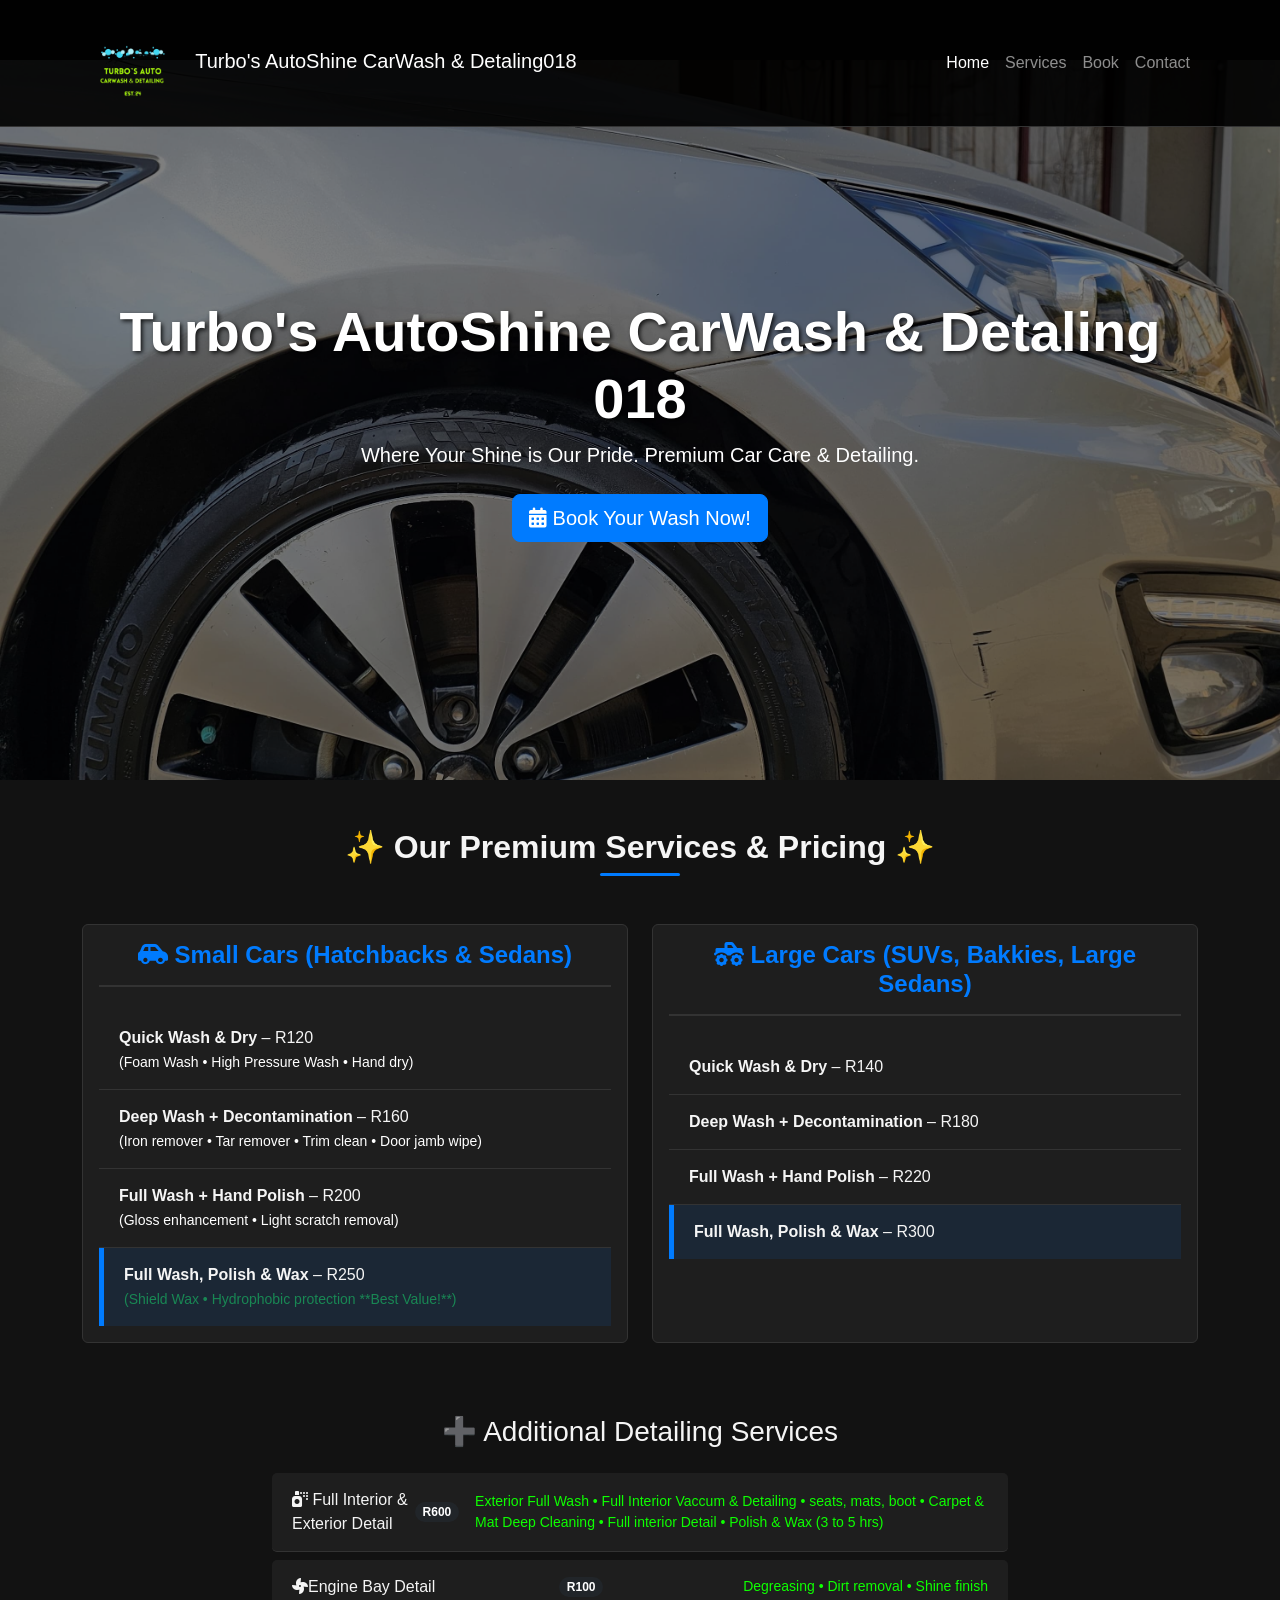
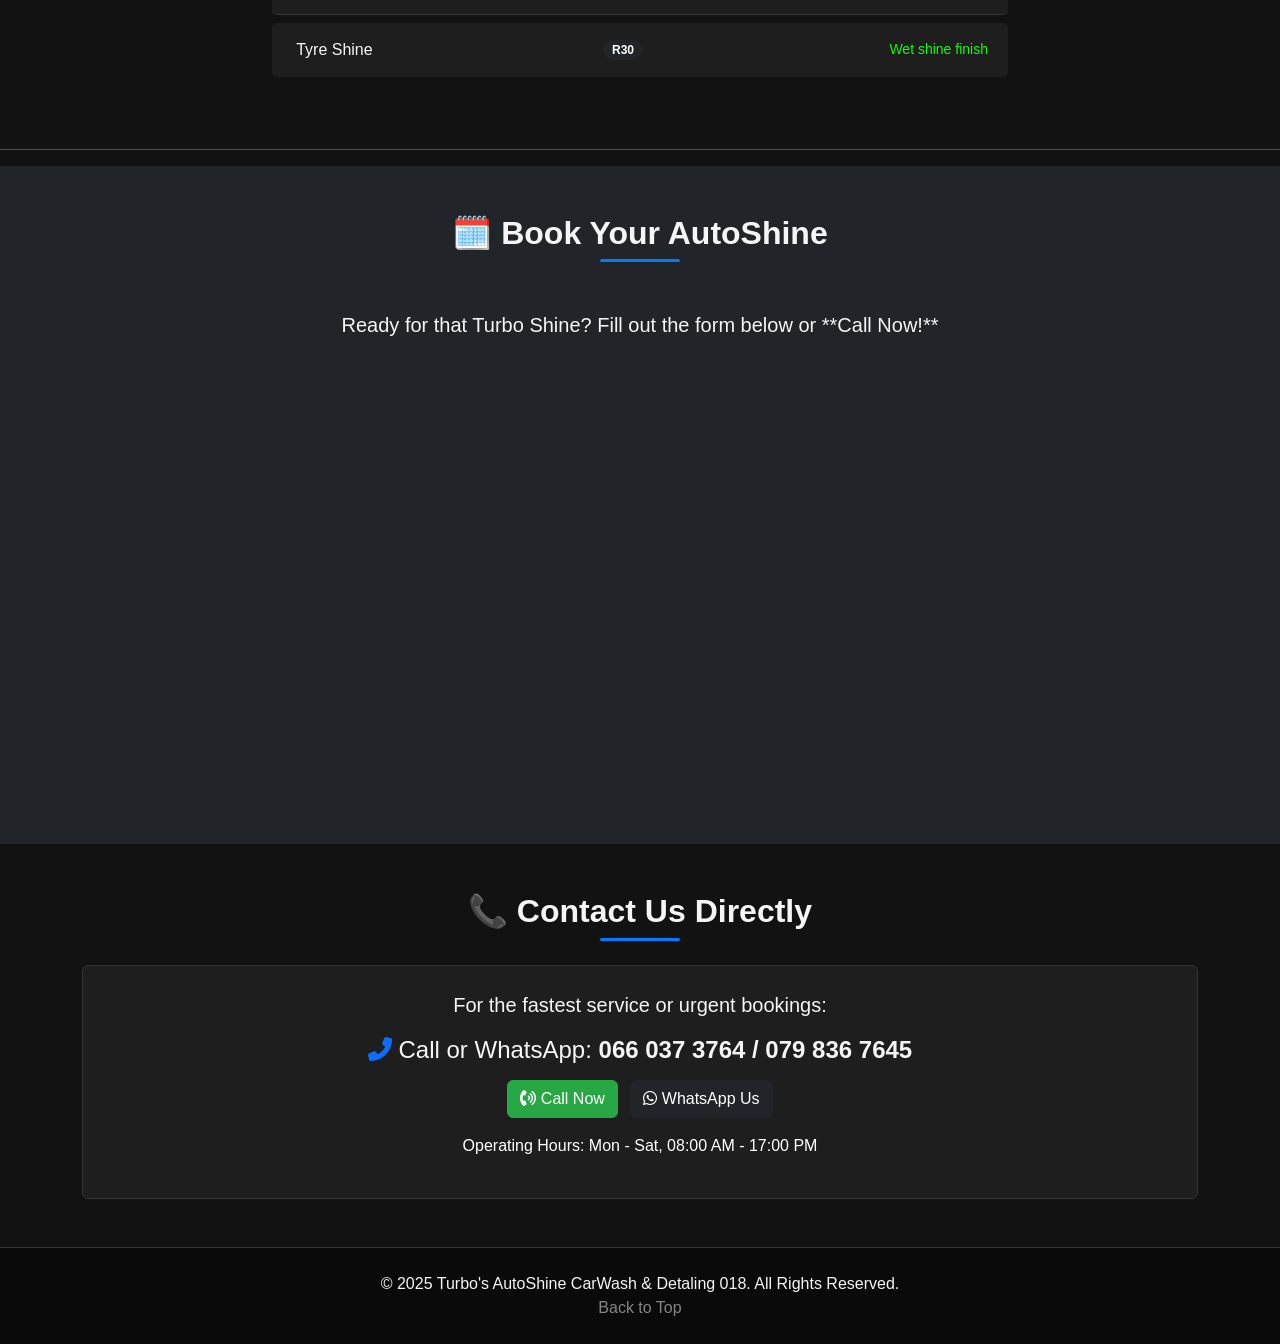
==== commit f81c262f: "minor changes" ====
--- a/index.html
+++ b/index.html
@@ -21,8 +21,8 @@
           <button type="button" class="btn-close btn-close-white" data-bs-dismiss="modal" aria-label="Close"></button>
         </div>
         <div class="modal-body text-dark">
-          <p>Thank you for booking with **Turbo's AutoShine**!</p>
-          <p>Your request has been sent and will be **confirmed via WhatsApp or SMS** shortly. Please ensure your phone number is correct.</p>
+          <p>Thank you for booking with Us!</p>
+          <p>Your request has been sent and will be confirmed via WhatsApp or SMS shortly. Please ensure your phone number is correct.</p>
           <p class="small mt-3">We look forward to shining your ride!</p>
         </div>
         <div class="modal-footer">
@@ -122,17 +122,17 @@
       <div class="col-lg-8">
         <ul class="list-group list-group-flush extra-services-list">
           <li class="list-group-item d-flex justify-content-between align-items-center">
-            <span><i class="fas fa-spray-can"></i> **Full Interior & Exterior Detail**</span>
+            <span><i class="fas fa-spray-can"></i> Full Interior & Exterior Detail</span>
             <span class="badge bg-dark rounded-pill">R600</span>
             <small class="ms-3 text-muted">Exterior Full Wash • Full Interior Vaccum & Detailing • seats, mats, boot • Carpet & Mat Deep Cleaning • Full interior Detail • Polish & Wax (3 to 5 hrs)</small>
           </li>
           <li class="list-group-item d-flex justify-content-between align-items-center">
-            <span><i class="fas fa-fan"></i> **Engine Bay Detail**</span>
+            <span><i class="fas fa-fan"></i>Engine Bay Detail</span>
             <span class="badge bg-dark rounded-pill">R100</span>
             <small class="ms-3 text-muted">Degreasing • Dirt removal • Shine finish</small>
           </li>
           <li class="list-group-item d-flex justify-content-between align-items-center">
-            <span><i class="fas fa-tire"></i> **Tyre Shine**</span>
+            <span><i class="fas fa-tire"></i> Tyre Shine</span>
             <span class="badge bg-dark rounded-pill">R30</span>
             <small class="ms-3 text-muted">Wet shine finish</small>
           </li>
@@ -202,8 +202,8 @@
         <strong>066 037 3764 / 079 836 7645</strong>
       </p>
 
-      <a href="tel:+27798367645" class="btn btn-success me-2"><i class="fas fa-phone-volume"></i> Call Now</a>
-      <a href="https://wa.me/27798367645" class="btn btn-dark"><i class="fab fa-whatsapp"></i> WhatsApp Us</a>
+      <a href="tel:+27660373764" class="btn btn-success me-2"><i class="fas fa-phone-volume"></i> Call Now</a>
+      <a href="https://wa.me/27660373764" class="btn btn-dark"><i class="fab fa-whatsapp"></i> WhatsApp Us</a>
       
       <p class="mt-3 text-muted">Operating Hours: Mon - Sat, 08:00 AM - 17:00 PM</p>
     </div>
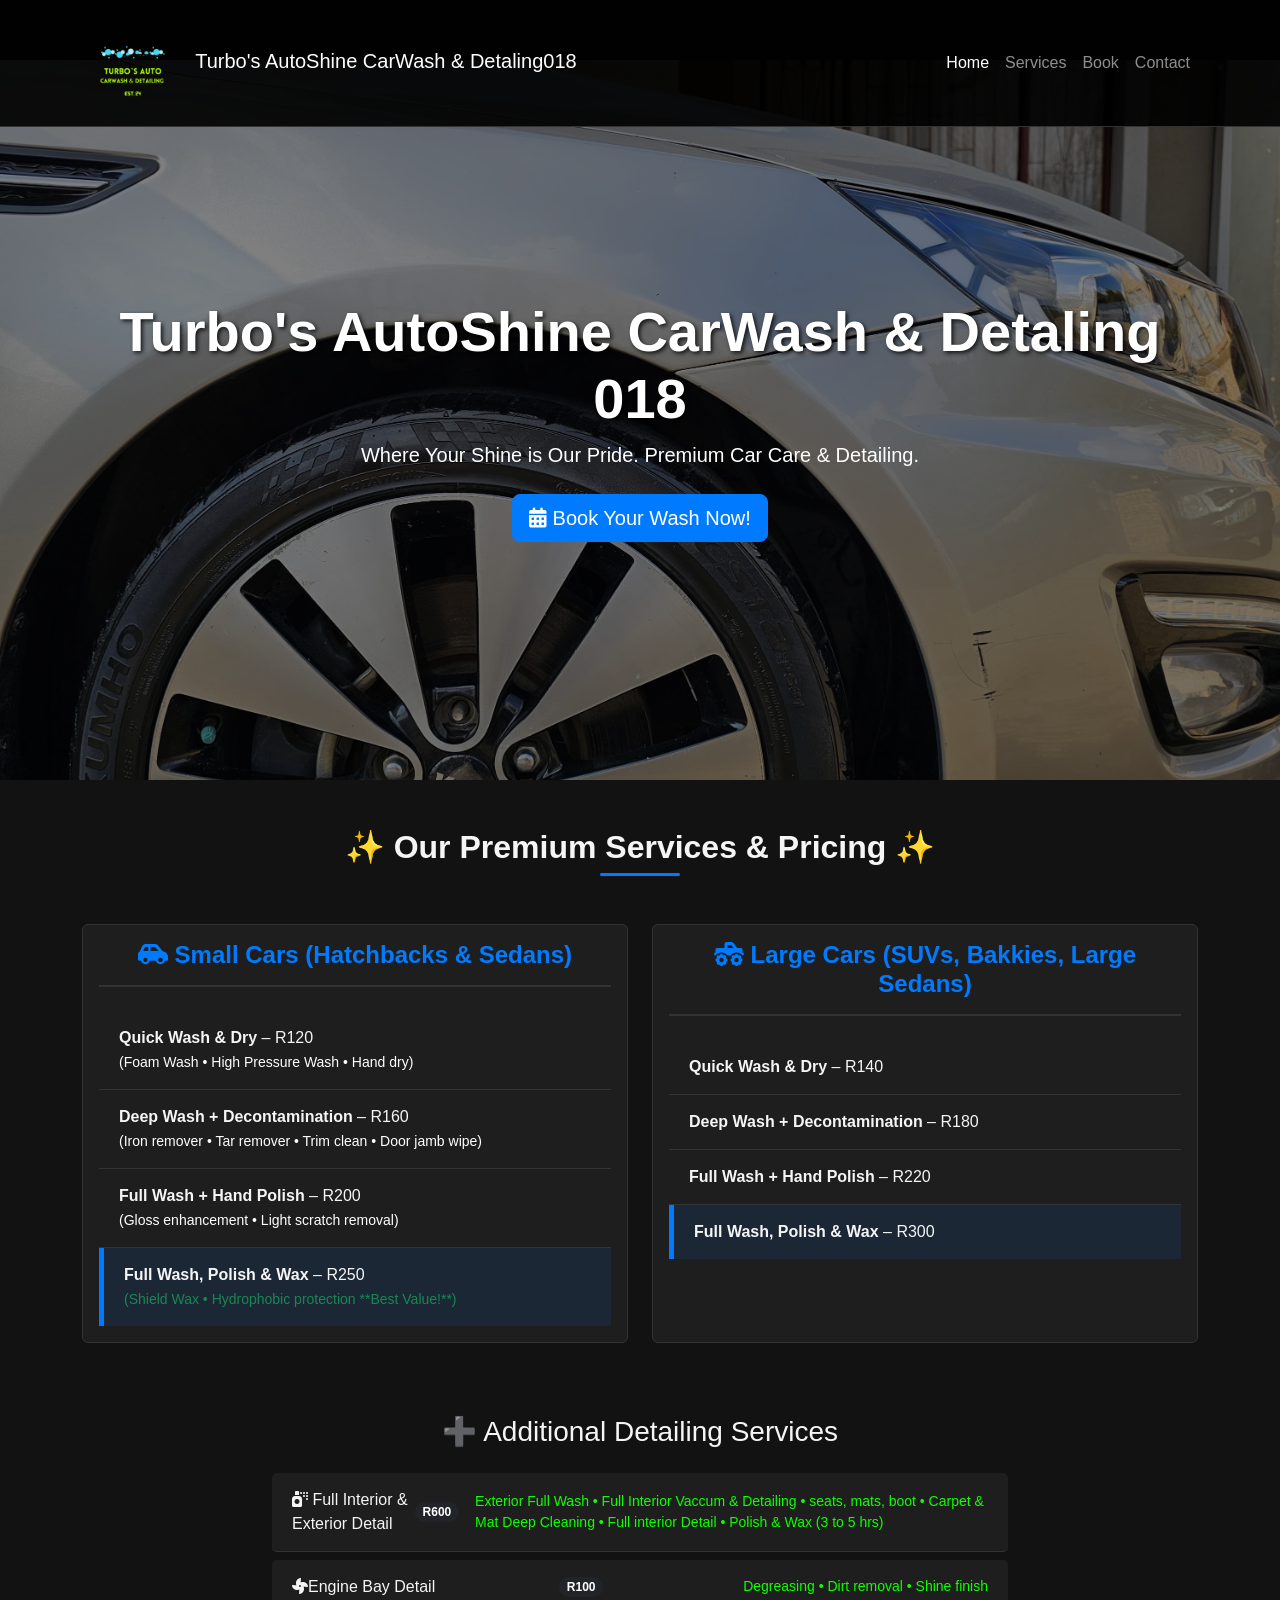
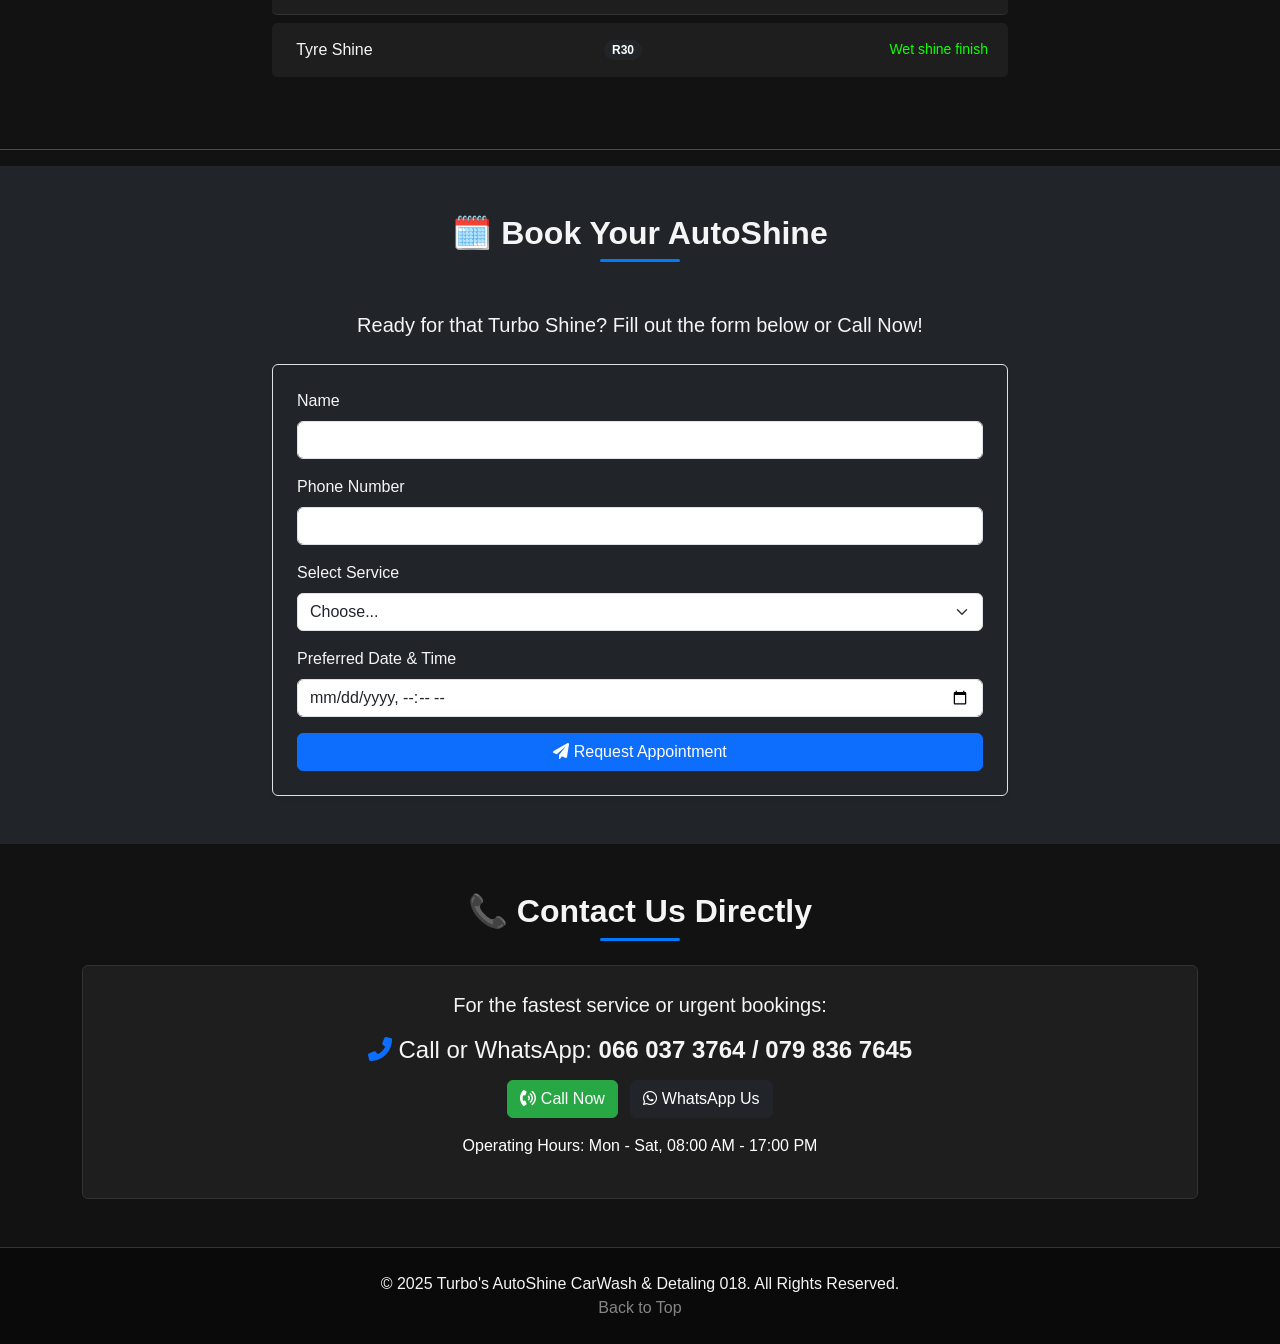
==== commit 041d5bde: "call now" ====
--- a/index.html
+++ b/index.html
@@ -149,7 +149,7 @@
       <h2 class="section-title text-center mb-5 animate__animated animate__fadeIn">🗓️ Book Your AutoShine</h2>
       <div class="row justify-content-center">
         <div class="col-lg-8">
-          <p class="text-center mb-4 lead">Ready for that Turbo Shine? Fill out the form below or **Call Now!**</p>
+          <p class="text-center mb-4 lead">Ready for that Turbo Shine? Fill out the form below or Call Now!</p>
           
           <form 
             id="bookingForm" 
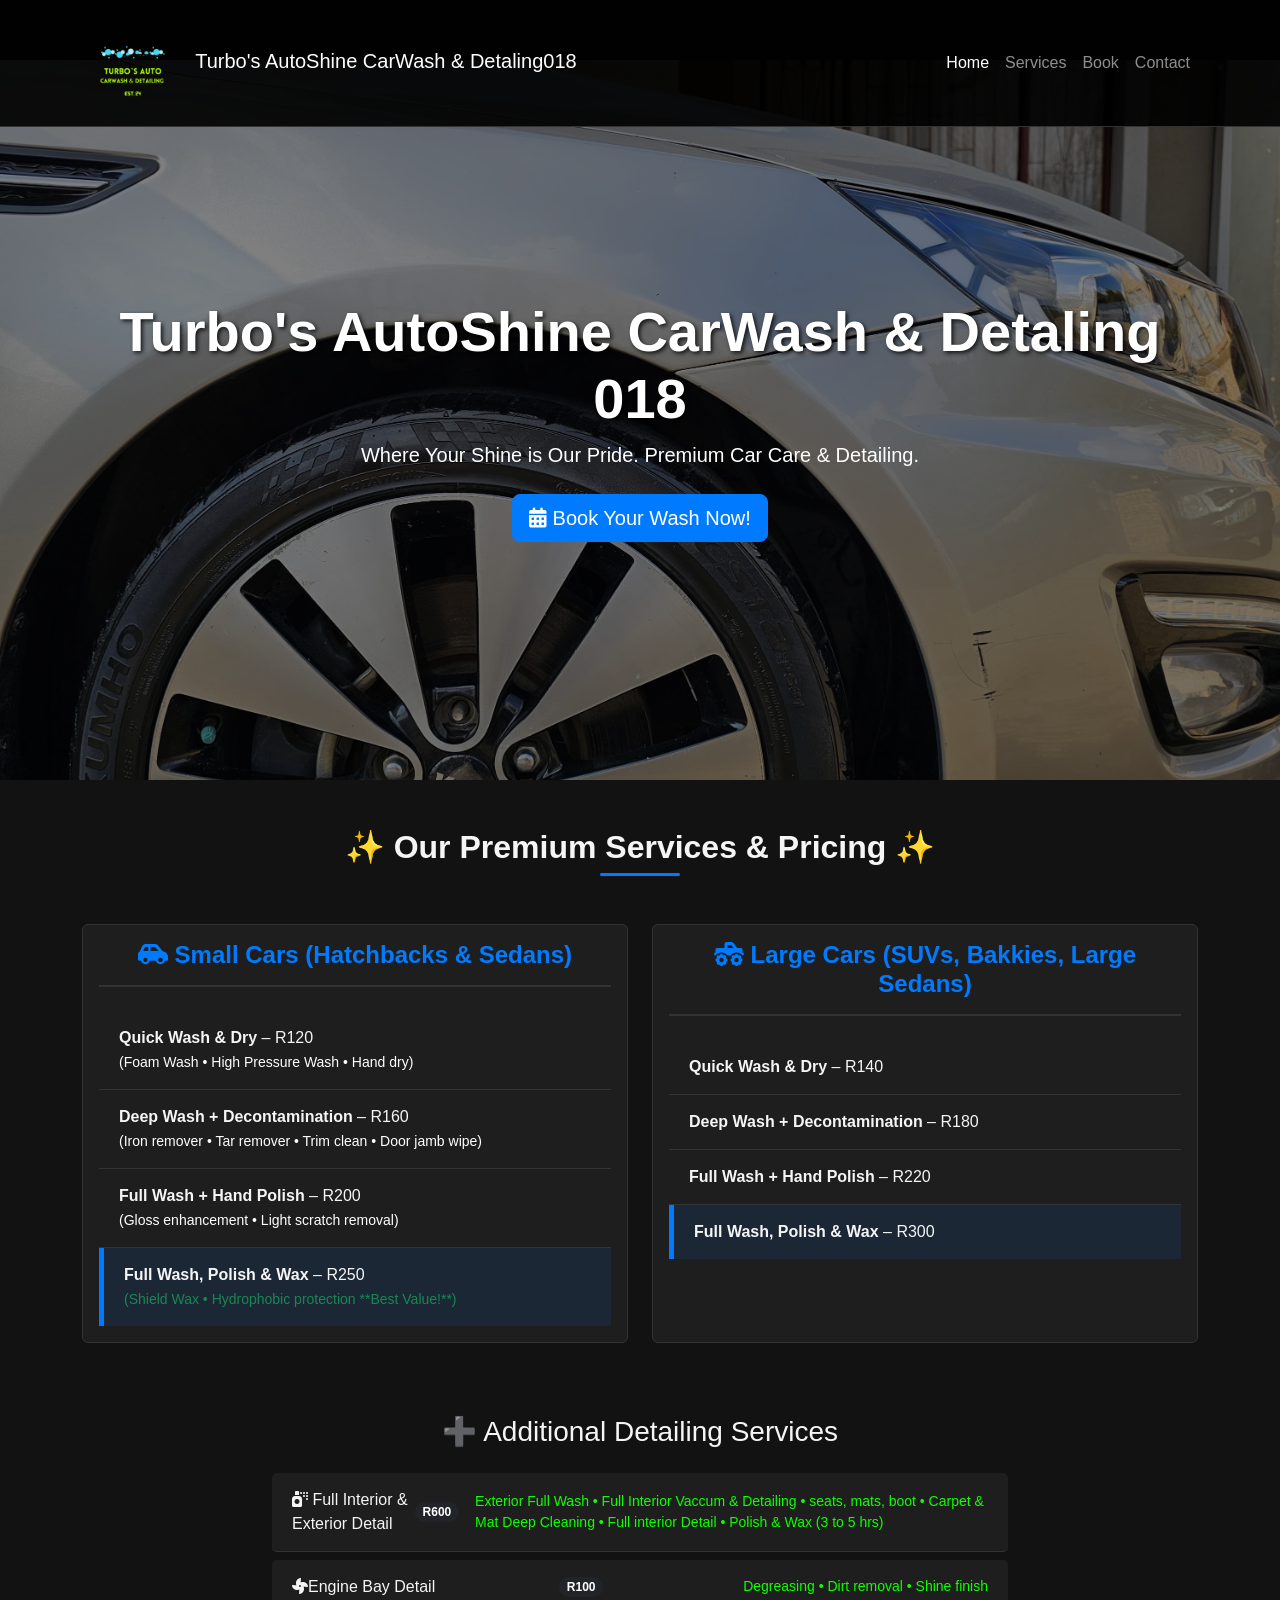
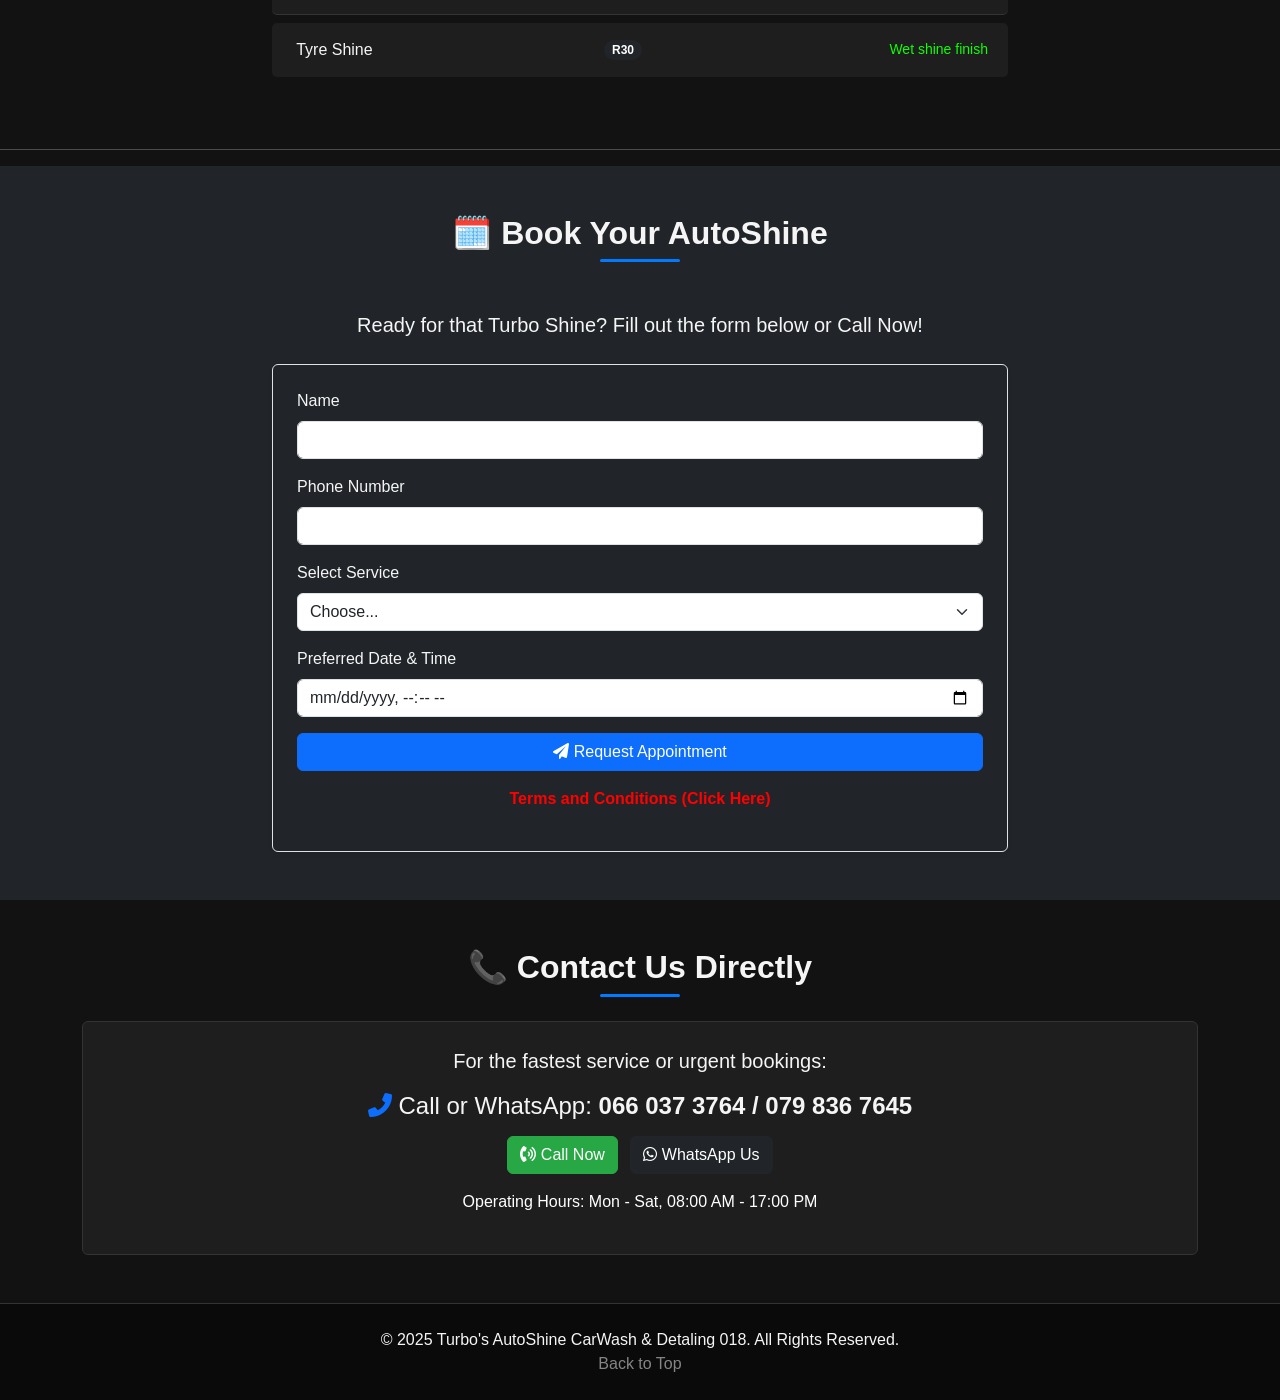
==== commit 2e894607: "terms and conditions" ====
--- a/index.html
+++ b/index.html
@@ -185,6 +185,12 @@
               <input type="datetime-local" class="form-control" id="appointmentDate" name="Preferred Date & Time"> </div>
             
             <button type="submit" class="btn btn-primary w-100"><i class="fas fa-paper-plane"></i> Request Appointment</button> 
+
+            <p class="mt-3 text-center">
+  <a href="Terms & Conditions – Turbo’s AutoShine CarWash & Detailing.pdf" target="_blank" style="color: red; font-weight: bold;">
+    Terms and Conditions (Click Here)
+  </a>
+</p>
           </form>
         </div>
       </div>
